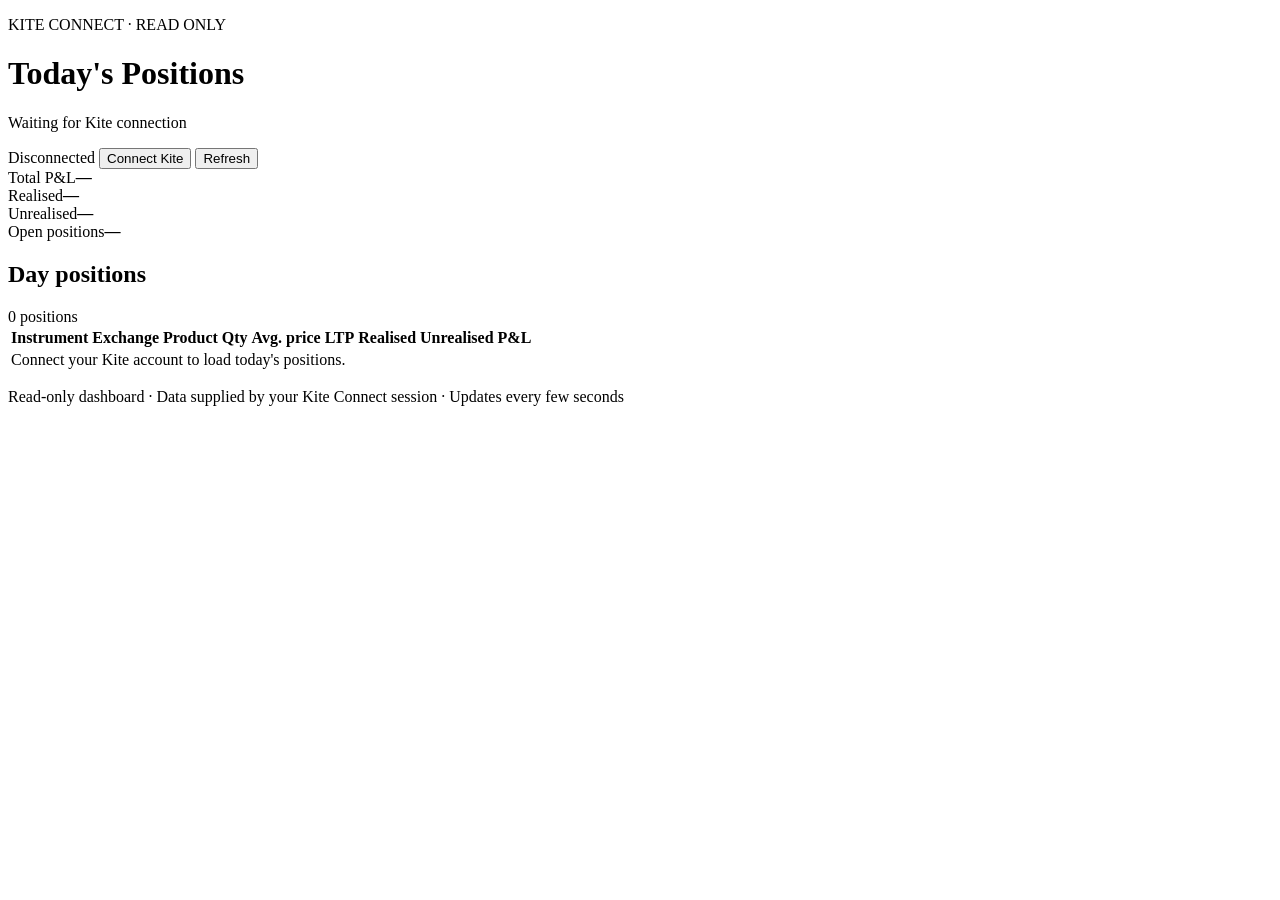
==== app/static/index.html @ a84bcb54 "feat: add app/static/index.html" ====
<!doctype html>
<html lang="en">
<head>
  <meta charset="utf-8">
  <meta name="viewport" content="width=device-width, initial-scale=1">
  <title>Positions Intelligence</title>
  <link rel="stylesheet" href="/static/styles.css">
</head>
<body>
  <main class="container">
    <header>
      <div>
        <p class="eyebrow">KITE CONNECT · READ ONLY</p>
        <h1>Today's Positions</h1>
        <p class="muted" id="asOf">Waiting for Kite connection</p>
      </div>
      <div class="actions">
        <span class="status" id="connection">Disconnected</span>
        <button id="loginButton">Connect Kite</button>
        <button class="secondary" id="refreshButton">Refresh</button>
      </div>
    </header>

    <section class="summary">
      <article><span>Total P&amp;L</span><strong id="totalPnl">—</strong></article>
      <article><span>Realised</span><strong id="realised">—</strong></article>
      <article><span>Unrealised</span><strong id="unrealised">—</strong></article>
      <article><span>Open positions</span><strong id="openCount">—</strong></article>
    </section>

    <section class="panel">
      <div class="panel-heading">
        <h2>Day positions</h2>
        <span class="muted" id="rowCount">0 positions</span>
      </div>
      <div class="table-wrap">
        <table>
          <thead><tr>
            <th>Instrument</th><th>Exchange</th><th>Product</th><th class="number">Qty</th>
            <th class="number">Avg. price</th><th class="number">LTP</th>
            <th class="number">Realised</th><th class="number">Unrealised</th><th class="number">P&amp;L</th>
          </tr></thead>
          <tbody id="positionsBody">
            <tr><td colspan="9" class="empty">Connect your Kite account to load today's positions.</td></tr>
          </tbody>
        </table>
      </div>
    </section>
    <p class="footnote">Read-only dashboard · Data supplied by your Kite Connect session · Updates every few seconds</p>
    <p class="error" id="error" role="alert"></p>
  </main>
  <script src="/static/app.js"></script>
</body>
</html>
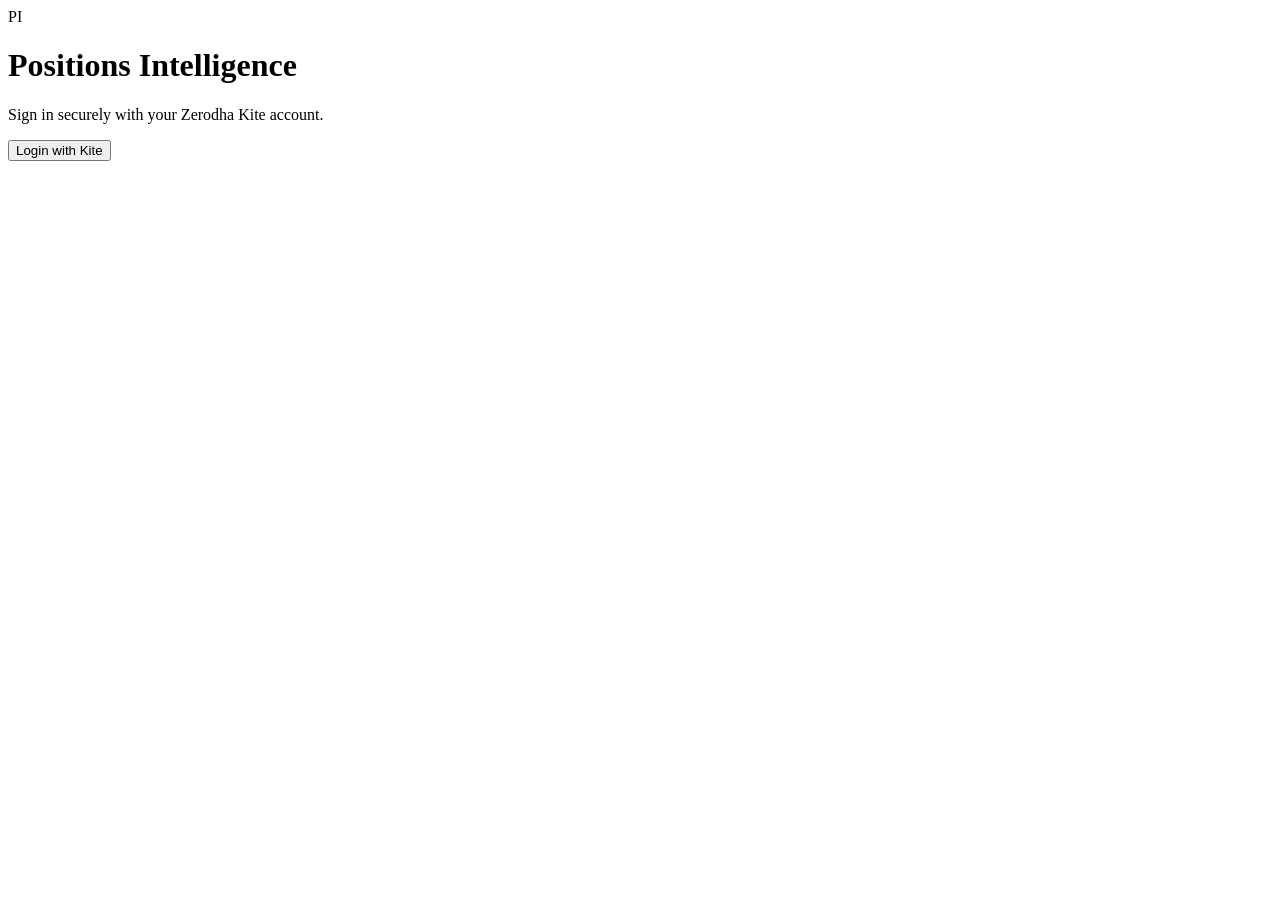
==== commit bab8ab0b: "ui: replace home with single Kite login" ====
--- a/app/static/index.html
+++ b/app/static/index.html
@@ -3,50 +3,15 @@
 <head>
   <meta charset="utf-8">
   <meta name="viewport" content="width=device-width, initial-scale=1">
-  <title>Positions Intelligence</title>
+  <title>Positions Intelligence · Login</title>
   <link rel="stylesheet" href="/static/styles.css">
 </head>
-<body>
-  <main class="container">
-    <header>
-      <div>
-        <p class="eyebrow">KITE CONNECT · READ ONLY</p>
-        <h1>Today's Positions</h1>
-        <p class="muted" id="asOf">Waiting for Kite connection</p>
-      </div>
-      <div class="actions">
-        <span class="status" id="connection">Disconnected</span>
-        <button id="loginButton">Connect Kite</button>
-        <button class="secondary" id="refreshButton">Refresh</button>
-      </div>
-    </header>
-
-    <section class="summary">
-      <article><span>Total P&amp;L</span><strong id="totalPnl">—</strong></article>
-      <article><span>Realised</span><strong id="realised">—</strong></article>
-      <article><span>Unrealised</span><strong id="unrealised">—</strong></article>
-      <article><span>Open positions</span><strong id="openCount">—</strong></article>
-    </section>
-
-    <section class="panel">
-      <div class="panel-heading">
-        <h2>Day positions</h2>
-        <span class="muted" id="rowCount">0 positions</span>
-      </div>
-      <div class="table-wrap">
-        <table>
-          <thead><tr>
-            <th>Instrument</th><th>Exchange</th><th>Product</th><th class="number">Qty</th>
-            <th class="number">Avg. price</th><th class="number">LTP</th>
-            <th class="number">Realised</th><th class="number">Unrealised</th><th class="number">P&amp;L</th>
-          </tr></thead>
-          <tbody id="positionsBody">
-            <tr><td colspan="9" class="empty">Connect your Kite account to load today's positions.</td></tr>
-          </tbody>
-        </table>
-      </div>
-    </section>
-    <p class="footnote">Read-only dashboard · Data supplied by your Kite Connect session · Updates every few seconds</p>
+<body class="login-page">
+  <main class="login-card">
+    <div class="mark">PI</div>
+    <h1>Positions Intelligence</h1>
+    <p>Sign in securely with your Zerodha Kite account.</p>
+    <button id="loginButton">Login with Kite</button>
     <p class="error" id="error" role="alert"></p>
   </main>
   <script src="/static/app.js"></script>
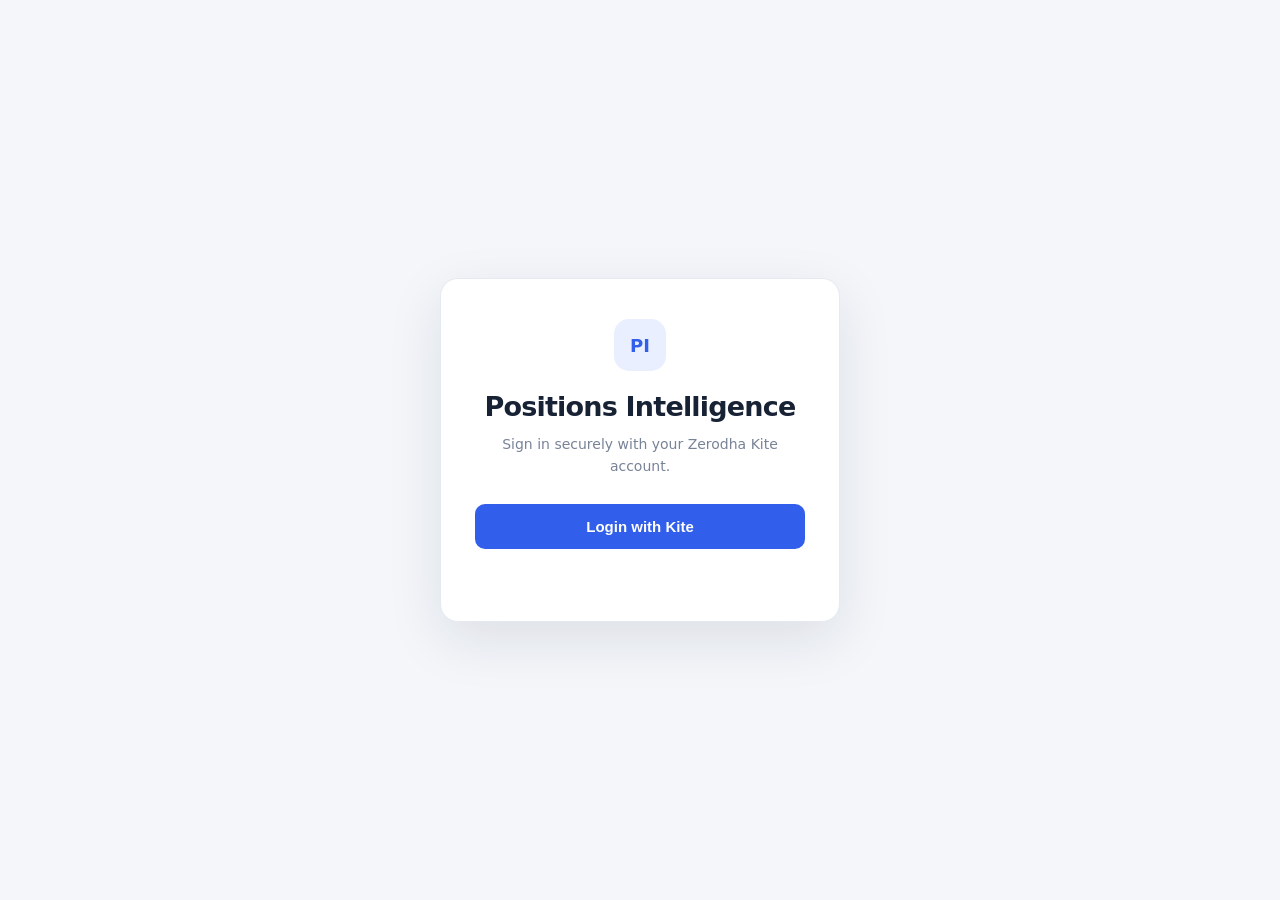
==== commit 8d1d8f66: "fix: ensure login page styles load consistently" ====
--- a/app/static/index.html
+++ b/app/static/index.html
@@ -3,17 +3,31 @@
 <head>
   <meta charset="utf-8">
   <meta name="viewport" content="width=device-width, initial-scale=1">
+  <meta name="theme-color" content="#f4f6fa">
   <title>Positions Intelligence · Login</title>
-  <link rel="stylesheet" href="/static/styles.css">
+  <link rel="stylesheet" href="/static/styles.css?v=2">
+  <style>
+    *{box-sizing:border-box}
+    html,body{margin:0;min-height:100%;font-family:Inter,ui-sans-serif,system-ui,-apple-system,sans-serif}
+    body.login-page{min-height:100vh;display:grid;place-items:center;padding:24px;background:#f4f6fa;color:#182235}
+    .login-card{width:min(100%,400px);padding:40px 34px;text-align:center;background:#fff;border:1px solid #e5eaf2;border-radius:18px;box-shadow:0 18px 55px rgba(23,32,51,.10)}
+    .mark{width:52px;height:52px;margin:0 auto 20px;display:grid;place-items:center;border-radius:15px;background:#e9efff;color:#315eea;font-weight:800;font-size:18px}
+    h1{margin:0;font-size:27px;letter-spacing:-.8px}
+    .subtitle{margin:12px 0 26px;color:#788398;font-size:14px;line-height:1.55}
+    #loginButton{width:100%;border:0;border-radius:10px;background:#315eea;color:#fff;padding:14px 20px;font-size:15px;font-weight:650;cursor:pointer}
+    #loginButton:hover{background:#244bd0}
+    #loginButton:disabled{opacity:.65;cursor:wait}
+    .error{color:#c53045;font-size:13px;line-height:1.45;margin:14px 0 0;min-height:18px}
+  </style>
 </head>
 <body class="login-page">
   <main class="login-card">
-    <div class="mark">PI</div>
+    <div class="mark" aria-hidden="true">PI</div>
     <h1>Positions Intelligence</h1>
-    <p>Sign in securely with your Zerodha Kite account.</p>
-    <button id="loginButton">Login with Kite</button>
-    <p class="error" id="error" role="alert"></p>
+    <p class="subtitle">Sign in securely with your Zerodha Kite account.</p>
+    <button id="loginButton" type="button">Login with Kite</button>
+    <p class="error" id="error" role="alert" aria-live="polite"></p>
   </main>
-  <script src="/static/app.js"></script>
+  <script src="/static/app.js?v=2"></script>
 </body>
 </html>
